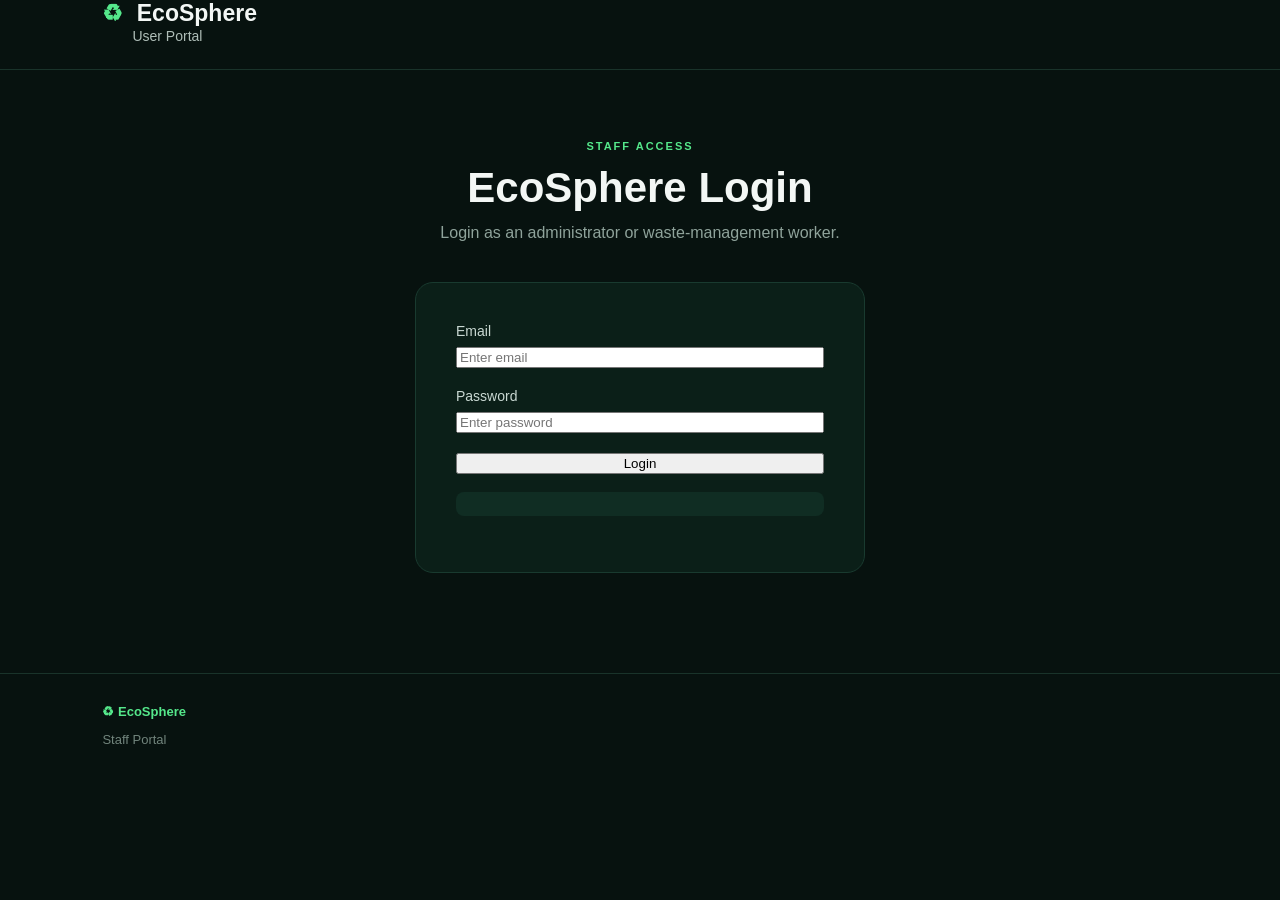
==== Frontend/admin.html @ 909df335 "Initial EcoSphere project" ====
<!DOCTYPE html>

<html lang="en">

<head>
    <meta charset="UTF-8">
    <meta name="viewport" content="width=device-width, initial-scale=1.0">


    <title>EcoSphere | Admin Dashboard</title>

    <link rel="stylesheet" href="style.css">


</head>

<body>

<header>


    <div class="logo">
        <span>♻</span> EcoSphere Admin
    </div>

    <nav>
        <a href="index.html">User Portal</a>
        <a href="login.html" onclick="localStorage.removeItem('adminLoggedIn')">Logout</a>
    </nav>


</header>

<main>

    <section class="dashboard-header">

        <div>
            <p>ADMIN PANEL</p>

            <h1>Dashboard</h1>

            <span>
            Manage waste reports, workers and assignments.
        </span>
        </div>

    </section>


    <!-- REPORTS -->

    <section class="dashboard-section">

        <div class="dashboard-section-header">

            <div>
                <p>WASTE MANAGEMENT</p>
                <h2>Reports</h2>
            </div>

            <button onclick="loadReports()">
                Load Reports
            </button>

        </div>

        <div id="reports" class="dashboard-grid"></div>

    </section>


    <!-- WORKERS -->

    <section class="dashboard-section">

        <div class="dashboard-section-header">

            <div>
                <p>WORKFORCE</p>
                <h2>Workers</h2>
            </div>

            <button onclick="loadWorkers()">
                Load Workers
            </button>

        </div>

        <div id="workers" class="dashboard-grid"></div>

    </section>


    <!-- ASSIGN -->
    <section class="stats-grid">

        <div class="stat-card">
            <span>Total Reports</span>
            <h2 id="totalReports">0</h2>
        </div>

        <div class="stat-card">
            <span>Total Workers</span>
            <h2 id="totalWorkers">0</h2>
        </div>

        <div class="stat-card">
            <span>Pending Reports</span>
            <h2 id="pendingReports">0</h2>
        </div>

        <div class="stat-card">
            <span>Completed Reports</span>
            <h2 id="completedReports">0</h2>
        </div>

    </section>

    <section class="dashboard-section">

        <div class="dashboard-section-header">

            <div>
                <p>TASK MANAGEMENT</p>
                <h2>Assign Report</h2>
            </div>

        </div>


        <div class="assignment-card">

            <div>

                <label for="reportId">
                    Report ID
                </label>

                <select id="reportId">
                    <option value="">Select Report</option>
                </select>

            </div>


            <div>

                <label for="workerId">
                    Worker ID
                </label>

                <select id="workerId">
                    <option value="">Select Worker</option>
                </select>

            </div>


            <button onclick="assignReport()">
                Assign Report
            </button>

        </div>

        <p id="assignResult"></p>

    </section>


</main>

<footer>


    <div class="footer-logo">
        ♻ EcoSphere
    </div>

    <p>
        Admin Dashboard
    </p>


</footer>

<script>

    if (localStorage.getItem("adminLoggedIn") !== "true") {
        window.location.href = "login.html";
    }

</script>

<script src="admin.js"></script>

</body>

</html>
---- Frontend/style.css ----
* {
    box-sizing: border-box;
}

html {
    scroll-behavior: smooth;
}

body {
    margin: 0;
    font-family: Arial, sans-serif;
    background: #07120f;
    color: #f3f7f5;
}

/* HEADER */

header {
    height: 70px;
    padding: 0 8%;

    ```
    display: flex;
    align-items: center;
    justify-content: space-between;

    background: #07120f;
    border-bottom: 1px solid #19332a;
    ```

}

.logo {
    font-size: 23px;
    font-weight: bold;
}

.logo span {
    color: #55e88b;
    margin-right: 7px;
}

nav a {
    color: #aebdb7;
    text-decoration: none;
    margin-left: 30px;
    font-size: 14px;
}

nav a:hover,
nav a.active {
    color: #55e88b;
}

/* MAIN */

main {
    width: 82%;
    max-width: 1100px;
    margin: auto;
}

/* HERO */

.home-hero {
    min-height: 500px;

    ```
    margin: 55px 0;

    padding: 60px;

    display: flex;
    align-items: center;
    justify-content: space-between;

    background: #0b1f18;

    border: 1px solid #1b3b30;
    border-radius: 22px;
    ```

}

.hero-content {
    max-width: 600px;
}

.hero-label {
    color: #55e88b;
    font-size: 12px;
    font-weight: bold;
    letter-spacing: 2px;
}

.hero-content h1 {
    font-size: 50px;
    line-height: 1.12;
    margin: 18px 0;
}

.hero-content h1 span {
    color: #55e88b;
}

.hero-description {
    color: #9eafa8;
    font-size: 17px;
    line-height: 1.6;
    max-width: 500px;
}

.hero-buttons {
    display: flex;
    gap: 12px;
    margin-top: 30px;
}

.primary-button,
.secondary-button {
    display: inline-block;

    ```
    padding: 13px 23px;

    border-radius: 7px;

    text-decoration: none;

    font-size: 14px;
    font-weight: bold;
    ```

}

.primary-button {
    background: #55e88b;
    color: #07120f;
}

.secondary-button {
    border: 1px solid #55e88b;
    color: #55e88b;
}

.primary-button:hover,
.secondary-button:hover {
    transform: translateY(-2px);
}

/* HERO VISUAL */

.hero-circle {
    width: 270px;
    height: 270px;

    ```
    border-radius: 50%;

    display: flex;
    align-items: center;
    justify-content: center;

    background: radial-gradient(
            circle,
            #1c6045,
            #0d3025 55%,
            #091a15
    );

    border: 1px solid #28654d;

    box-shadow: 0 0 70px rgba(55, 200, 120, 0.12);
    ```

}

.hero-icon {
    font-size: 100px;
    color: #55e88b;
}

/* HOW IT WORKS */

.how-section {
    margin: 90px 0;
}

.section-title {
    text-align: center;
    margin-bottom: 35px;
}

.section-title p {
    color: #55e88b;
    font-size: 11px;
    font-weight: bold;
    letter-spacing: 2px;
}

.section-title h2 {
    font-size: 32px;
    margin: 10px 0;
}

.steps {
    display: grid;
    grid-template-columns: repeat(3, 1fr);
    gap: 20px;
}

.step-card {
    padding: 28px;

    ```
    background: #0b1f18;

    border: 1px solid #193a2f;
    border-radius: 14px;
    ```

}

.step-number {
    color: #55e88b;
    font-size: 13px;
    font-weight: bold;
}

.step-card h3 {
    font-size: 20px;
    margin: 20px 0 10px;
}

.step-card p {
    color: #8fa39b;
    font-size: 14px;
    line-height: 1.6;
}

/* CTA */

.home-cta {
    margin: 90px 0;

    ```
    padding: 35px 40px;

    display: flex;
    align-items: center;
    justify-content: space-between;

    background: #0d2a20;

    border: 1px solid #1d4938;
    border-radius: 16px;
    ```

}

.home-cta p {
    color: #55e88b;
    font-size: 11px;
    font-weight: bold;
    letter-spacing: 2px;
}

.home-cta h2 {
    margin: 8px 0 0;
    font-size: 27px;
}

/* FOOTER */

footer {
    padding: 30px 8%;

    ```
    display: flex;
    justify-content: space-between;

    border-top: 1px solid #19332a;

    color: #71847c;
    font-size: 13px;
    ```

}

.footer-logo {
    color: #55e88b;
    font-weight: bold;
}

/* MOBILE */

@media (max-width: 800px) {

    ```
    main {
    width: 90%;
}

    .home-hero {
        padding: 40px 30px;
        flex-direction: column;
        text-align: center;
    }

    .hero-description {
        margin: auto;
    }

    .hero-buttons {
        justify-content: center;
    }

    .hero-circle {
        width: 210px;
        height: 210px;
        margin-top: 45px;
    }

    .hero-icon {
        font-size: 75px;
    }

    .steps {
        grid-template-columns: 1fr;
    }

    .home-cta {
        flex-direction: column;
        text-align: center;
        gap: 25px;
    }
    ```

}

@media (max-width: 550px) {

    ```
    header {
    padding: 0 5%;
}

    nav a {
        margin-left: 10px;
    }

    .home-hero {
        margin-top: 30px;
    }

    .hero-content h1 {
        font-size: 36px;
    }

    footer {
        flex-direction: column;
        gap: 10px;
    }
    ```

}
/* REPORT PAGE */

.page-header {
    text-align: center;
    margin: 70px 0 40px;
}

.page-header p {
    color: #55e88b;
    font-size: 11px;
    font-weight: bold;
    letter-spacing: 2px;
}

.page-header h1 {
    font-size: 42px;
    margin: 12px 0;
}

.page-header span {
    color: #8fa39b;
    font-size: 16px;
}

/* REPORT CARD */

.report-page-card {
    max-width: 900px;
    margin: 0 auto 100px;

    ```
    display: grid;
    grid-template-columns: 1fr 1fr;
    gap: 35px;

    padding: 35px;

    background: #0b1f18;

    border: 1px solid #193a2f;
    border-radius: 18px;
    ```

}

/* UPLOAD */

.upload-box {
    min-height: 360px;

    ```
    display: flex;
    flex-direction: column;
    align-items: center;
    justify-content: center;

    text-align: center;

    padding: 30px;

    border: 2px dashed #315b4c;
    border-radius: 14px;

    background: #071a15;
    ```

}

.upload-box:hover {
    border-color: #55e88b;
}

.upload-icon {
    font-size: 55px;
    margin-bottom: 10px;
}

.upload-box h2 {
    font-size: 21px;
}

.upload-box p {
    color: #8fa39b;
    line-height: 1.5;
}

.upload-box input {
    margin-top: 20px;
    width: 90%;
    color: #aebdb7;
}

/* FORM */

.report-form {
    display: flex;
    flex-direction: column;
    justify-content: center;
}

.report-form label {
    color: #c9d8d2;
    font-size: 14px;
    margin-bottom: 8px;
}

.report-form input {
    margin-bottom: 20px;
}

.report-form textarea {
    height: 140px;
    margin-bottom: 20px;
}

.report-form button {
    width: 100%;
}

#result {
    margin-top: 18px;
    padding: 15px;

    ```
    background: #102d23;

    border-radius: 8px;

    color: #9ff0b9;

    line-height: 1.5;
    ```

}

/* REPORT PAGE MOBILE */

@media (max-width: 750px) {

    ```
    .report-page-card {
    grid-template-columns: 1fr;
    padding: 25px;
}

    .upload-box {
        min-height: 280px;
    }

    .page-header h1 {
        font-size: 34px;
    }
    ```

}
/* TRACK PAGE */

.track-page-card {
    max-width: 700px;
    margin: 0 auto 110px;

    ```
    padding: 55px 50px;

    text-align: center;

    background: #0b1f18;

    border: 1px solid #193a2f;
    border-radius: 18px;
    ```

}

.track-large-icon {
    width: 85px;
    height: 85px;

    ```
    margin: 0 auto 25px;

    display: flex;
    align-items: center;
    justify-content: center;

    border-radius: 50%;

    background: #12392b;

    color: #55e88b;

    font-size: 42px;
    ```

}

.track-page-card h2 {
    font-size: 25px;
    margin-bottom: 12px;
}

.track-page-card > p {
    max-width: 500px;
    margin: 0 auto 30px;

    ```
    color: #8fa39b;

    line-height: 1.6;
    ```

}

.track-input {
    display: flex;
    gap: 10px;

    ```
    max-width: 560px;
    margin: auto;
    ```

}

.track-input input {
    flex: 1;
}

.track-input button {
    white-space: nowrap;
}

#trackResult {
    margin-top: 30px;

    ```
    padding: 20px;

    border-radius: 10px;

    background: #102d23;

    text-align: left;

    color: #c9d8d2;

    line-height: 1.7;
    ```

}

/* TRACK PAGE MOBILE */

@media (max-width: 650px) {

    ```
    .track-page-card {
    padding: 40px 25px;
}

    .track-input {
        flex-direction: column;
    }

    .track-input button {
        width: 100%;
    }
    ```

}
/* ABOUT PAGE */

.about-main-card {
    max-width: 950px;
    margin: 0 auto 60px;

    ```
    display: grid;
    grid-template-columns: 1.3fr 0.7fr;
    gap: 35px;

    padding: 45px;

    background: #0b1f18;

    border: 1px solid #193a2f;
    border-radius: 18px;
    ```

}

.about-content h2 {
    font-size: 28px;
    margin-top: 0;
}

.about-content p {
    color: #91a49d;
    font-size: 15px;
    line-height: 1.8;
}

.about-visual {
    min-height: 280px;

    ```
    display: flex;
    flex-direction: column;
    align-items: center;
    justify-content: center;

    text-align: center;

    background: #071a15;

    border: 1px solid #214638;
    border-radius: 14px;
    ```

}

.about-icon {
    font-size: 80px;
    color: #55e88b;

    ```
    margin-bottom: 20px;
    ```

}

.about-visual h3 {
    color: #c9d8d2;
    font-size: 16px;
}

/* ABOUT FEATURES */

.about-features {
    max-width: 950px;
    margin: 0 auto 100px;

    ```
    display: grid;
    grid-template-columns: repeat(3, 1fr);
    gap: 20px;
    ```

}

.about-features > div {
    padding: 28px;

    ```
    background: #0b1f18;

    border: 1px solid #193a2f;
    border-radius: 14px;
    ```

}

.about-features span {
    color: #55e88b;
    font-size: 13px;
    font-weight: bold;
}

.about-features h3 {
    margin: 18px 0 10px;
}

.about-features p {
    color: #8fa39b;
    font-size: 14px;
    line-height: 1.6;
}

/* ABOUT MOBILE */

@media (max-width: 750px) {

    ```
    .about-main-card {
    grid-template-columns: 1fr;
    padding: 30px;
}

    .about-features {
        grid-template-columns: 1fr;
    }
    ```

}
/* ADMIN DASHBOARD */

.dashboard-header {
    margin: 55px 0 45px;

    ```
    padding-bottom: 25px;

    border-bottom: 1px solid #19332a;
    ```

}

.dashboard-header p,
.dashboard-section-header p {
    color: #55e88b;
    font-size: 11px;
    font-weight: bold;
    letter-spacing: 2px;
}

.dashboard-header h1 {
    font-size: 40px;
    margin: 10px 0;
}

.dashboard-header span {
    color: #8fa39b;
}

/* DASHBOARD SECTIONS */

.dashboard-section {
    margin-bottom: 55px;
}

.dashboard-section-header {
    display: flex;
    align-items: center;
    justify-content: space-between;

    ```
    margin-bottom: 20px;
    ```

}

.dashboard-section-header h2 {
    margin: 8px 0 0;
    font-size: 25px;
}

/* REPORT / WORKER CARDS */

.dashboard-grid {
    display: grid;
    grid-template-columns: repeat(2, 1fr);
    gap: 18px;
}

.dashboard-grid .card {
    margin: 0;
    padding: 25px;

    ```
    background: #0b1f18;

    border: 1px solid #193a2f;
    border-radius: 14px;

    box-shadow: none;
    ```

}

.dashboard-grid .card:hover {
    border-color: #315f4d;
}

.dashboard-grid h3 {
    margin-top: 0;
}

.dashboard-grid p {
    color: #9aaba4;
    font-size: 14px;
    line-height: 1.6;
}

/* ASSIGNMENT */

.assignment-card {
    display: grid;
    grid-template-columns: 1fr 1fr auto;
    align-items: end;
    gap: 15px;

    ```
    padding: 25px;

    background: #0b1f18;

    border: 1px solid #193a2f;
    border-radius: 14px;
    ```

}

.assignment-card label {
    display: block;

    ```
    margin-bottom: 8px;

    color: #c9d8d2;

    font-size: 14px;
    ```

}

.assignment-card input {
    margin: 0;
}

.assignment-card button {
    height: 46px;
    white-space: nowrap;
}

#assignResult {
    margin-top: 15px;

    ```
    padding: 12px;

    border-radius: 8px;

    background: #102d23;

    color: #9ff0b9;
    ```

}

/* ADMIN MOBILE */

@media (max-width: 750px) {

    ```
    .dashboard-grid {
    grid-template-columns: 1fr;
}

    .assignment-card {
        grid-template-columns: 1fr;
    }

    .assignment-card button {
        width: 100%;
    }

    .dashboard-section-header {
        align-items: flex-start;
        gap: 15px;
    }
    ```

}
/* WORKER DASHBOARD */

#assignments {
    margin-top: 20px;
}

#assignments .card {
    padding: 25px;
    background: #0b1f18;
    border: 1px solid #193a2f;
    border-radius: 14px;
}

#assignments .card h3 {
    margin-top: 0;
    color: #f3f7f5;
}

#assignments .card p {
    color: #9aaba4;
    font-size: 14px;
}

#assignments .card button {
    margin-right: 10px;
    margin-top: 10px;
}

#assignments .card button:first-of-type {
    background: #55e88b;
    color: #07120f;
}

#assignments .card button:last-of-type {
    background: transparent;
    color: #55e88b;
    border: 1px solid #55e88b;
}
#trackResult h3 {
    color: #55e88b;
    margin-top: 0;
    margin-bottom: 20px;
    font-size: 20px;
}

#trackResult p {
    margin: 10px 0;
}

#trackResult b {
    color: #dce9e4;
}
.worker-report-image {
    width: 100%;
    max-height: 240px;
    object-fit: cover;
    border-radius: 10px;
    margin-bottom: 20px;
    border: 1px solid #193a2f;
}
.stats-grid {
    display: grid;
    grid-template-columns: repeat(4, 1fr);
    gap: 18px;
    margin-bottom: 55px;
}

.stat-card {
    padding: 25px;
    background: #0b1f18;
    border: 1px solid #193a2f;
    border-radius: 14px;
}

.stat-card span {
    color: #8fa39b;
    font-size: 13px;
}

.stat-card h2 {
    margin: 12px 0 0;
    color: #55e88b;
    font-size: 32px;
}

@media (max-width: 850px) {
    .stats-grid {
        grid-template-columns: repeat(2, 1fr);
    }
}

@media (max-width: 500px) {
    .stats-grid {
        grid-template-columns: 1fr;
    }
}
.status-badge {
    display: inline-block;
    padding: 4px 9px;
    border-radius: 20px;
    font-size: 11px;
    font-weight: bold;
}

.status-badge.reported {
    background: #2a332f;
    color: #c9d8d2;
}

.status-badge.in_progress {
    background: #293b31;
    color: #e2f0e7;
}

.status-badge.completed {
    background: #173d2a;
    color: #55e88b;
}
.image-preview {
    display: none;
    width: 90%;
    max-height: 220px;
    object-fit: cover;
    margin-top: 20px;
    border-radius: 10px;
    border: 1px solid #315b4c;
}
.progress-tracker {
    display: flex;
    align-items: center;
    justify-content: center;
    margin-top: 30px;
    padding: 25px;
    background: #0b1f18;
    border: 1px solid #193a2f;
    border-radius: 14px;
}

.progress-step {
    display: flex;
    flex-direction: column;
    align-items: center;
    gap: 8px;
    color: #71847c;
    font-size: 12px;
    font-weight: bold;
}

.progress-circle {
    width: 38px;
    height: 38px;
    display: flex;
    align-items: center;
    justify-content: center;
    border-radius: 50%;
    background: #19332a;
    color: #8fa39b;
}

.progress-line {
    width: 80px;
    height: 2px;
    background: #19332a;
    margin: 0 12px;
}

.progress-step.active {
    color: #55e88b;
}

.progress-step.active .progress-circle {
    background: #55e88b;
    color: #07120f;
}

.progress-line.active {
    background: #55e88b;
}

@media (max-width: 600px) {
    .progress-line {
        width: 35px;
        margin: 0 5px;
    }
}
.login-card {
    max-width: 450px;
    margin: 0 auto 100px;
    padding: 40px;
    background: #0b1f18;
    border: 1px solid #193a2f;
    border-radius: 18px;
}

.login-card label {
    display: block;
    color: #c9d8d2;
    font-size: 14px;
    margin-bottom: 8px;
}

.login-card input {
    width: 100%;
    margin-bottom: 20px;
}

.login-card button {
    width: 100%;
}

#loginResult {
    margin-top: 18px;
    padding: 12px;
    border-radius: 8px;
    background: #102d23;
    color: #9ff0b9;
}
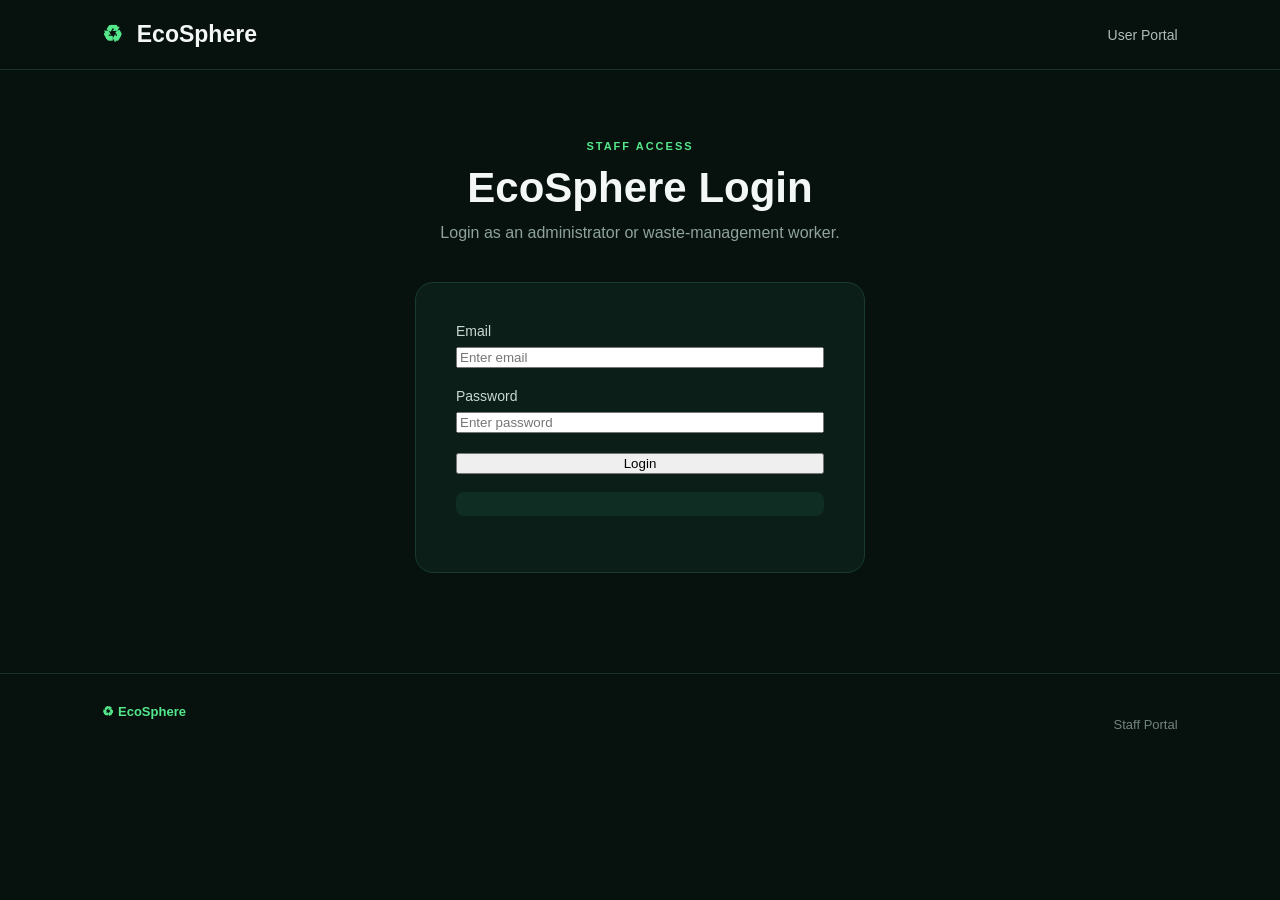
==== commit 9b54fd26: "EcoSphere 1.1" ====
--- a/Frontend/admin.html
+++ b/Frontend/admin.html
@@ -25,6 +25,7 @@
 
     <nav>
         <a href="index.html">User Portal</a>
+        <a href="history.html">History</a>
         <a href="login.html" onclick="localStorage.removeItem('adminLoggedIn')">Logout</a>
     </nav>
 
--- a/Frontend/style.css
+++ b/Frontend/style.css
@@ -19,14 +19,13 @@
     height: 70px;
     padding: 0 8%;
 
-    ```
+
     display: flex;
     align-items: center;
     justify-content: space-between;
 
     background: #07120f;
     border-bottom: 1px solid #19332a;
-    ```
 
 }
 
@@ -65,7 +64,7 @@
 .home-hero {
     min-height: 500px;
 
-    ```
+
     margin: 55px 0;
 
     padding: 60px;
@@ -78,7 +77,7 @@
 
     border: 1px solid #1b3b30;
     border-radius: 22px;
-    ```
+
 
 }
 
@@ -120,7 +119,7 @@
 .secondary-button {
     display: inline-block;
 
-    ```
+
     padding: 13px 23px;
 
     border-radius: 7px;
@@ -129,7 +128,7 @@
 
     font-size: 14px;
     font-weight: bold;
-    ```
+
 
 }
 
@@ -154,7 +153,6 @@
     width: 270px;
     height: 270px;
 
-    ```
     border-radius: 50%;
 
     display: flex;
@@ -171,7 +169,6 @@
     border: 1px solid #28654d;
 
     box-shadow: 0 0 70px rgba(55, 200, 120, 0.12);
-    ```
 
 }
 
@@ -212,12 +209,12 @@
 .step-card {
     padding: 28px;
 
-    ```
+
     background: #0b1f18;
 
     border: 1px solid #193a2f;
     border-radius: 14px;
-    ```
+
 
 }
 
@@ -243,7 +240,7 @@
 .home-cta {
     margin: 90px 0;
 
-    ```
+
     padding: 35px 40px;
 
     display: flex;
@@ -254,7 +251,7 @@
 
     border: 1px solid #1d4938;
     border-radius: 16px;
-    ```
+
 
 }
 
@@ -275,7 +272,6 @@
 footer {
     padding: 30px 8%;
 
-    ```
     display: flex;
     justify-content: space-between;
 
@@ -283,7 +279,7 @@
 
     color: #71847c;
     font-size: 13px;
-    ```
+
 
 }
 
@@ -296,7 +292,7 @@
 
 @media (max-width: 800px) {
 
-    ```
+
     main {
     width: 90%;
 }
@@ -334,13 +330,13 @@
         text-align: center;
         gap: 25px;
     }
-    ```
+
 
 }
 
 @media (max-width: 550px) {
 
-    ```
+
     header {
     padding: 0 5%;
 }
@@ -361,7 +357,7 @@
         flex-direction: column;
         gap: 10px;
     }
-    ```
+
 
 }
 /* REPORT PAGE */
@@ -394,7 +390,7 @@
     max-width: 900px;
     margin: 0 auto 100px;
 
-    ```
+
     display: grid;
     grid-template-columns: 1fr 1fr;
     gap: 35px;
@@ -405,7 +401,7 @@
 
     border: 1px solid #193a2f;
     border-radius: 18px;
-    ```
+
 
 }
 
@@ -414,7 +410,7 @@
 .upload-box {
     min-height: 360px;
 
-    ```
+
     display: flex;
     flex-direction: column;
     align-items: center;
@@ -428,7 +424,7 @@
     border-radius: 14px;
 
     background: #071a15;
-    ```
+
 
 }
 
@@ -487,7 +483,7 @@
     margin-top: 18px;
     padding: 15px;
 
-    ```
+
     background: #102d23;
 
     border-radius: 8px;
@@ -495,7 +491,7 @@
     color: #9ff0b9;
 
     line-height: 1.5;
-    ```
+
 
 }
 
@@ -503,7 +499,7 @@
 
 @media (max-width: 750px) {
 
-    ```
+
     .report-page-card {
     grid-template-columns: 1fr;
     padding: 25px;
@@ -516,7 +512,7 @@
     .page-header h1 {
         font-size: 34px;
     }
-    ```
+
 
 }
 /* TRACK PAGE */
@@ -525,7 +521,7 @@
     max-width: 700px;
     margin: 0 auto 110px;
 
-    ```
+
     padding: 55px 50px;
 
     text-align: center;
@@ -534,7 +530,7 @@
 
     border: 1px solid #193a2f;
     border-radius: 18px;
-    ```
+
 
 }
 
@@ -542,7 +538,7 @@
     width: 85px;
     height: 85px;
 
-    ```
+
     margin: 0 auto 25px;
 
     display: flex;
@@ -556,7 +552,7 @@
     color: #55e88b;
 
     font-size: 42px;
-    ```
+
 
 }
 
@@ -569,11 +565,11 @@
     max-width: 500px;
     margin: 0 auto 30px;
 
-    ```
+
     color: #8fa39b;
 
     line-height: 1.6;
-    ```
+
 
 }
 
@@ -581,10 +577,10 @@
     display: flex;
     gap: 10px;
 
-    ```
+
     max-width: 560px;
     margin: auto;
-    ```
+
 
 }
 
@@ -599,7 +595,7 @@
 #trackResult {
     margin-top: 30px;
 
-    ```
+
     padding: 20px;
 
     border-radius: 10px;
@@ -611,7 +607,7 @@
     color: #c9d8d2;
 
     line-height: 1.7;
-    ```
+
 
 }
 
@@ -619,7 +615,6 @@
 
 @media (max-width: 650px) {
 
-    ```
     .track-page-card {
     padding: 40px 25px;
 }
@@ -631,7 +626,7 @@
     .track-input button {
         width: 100%;
     }
-    ```
+
 
 }
 /* ABOUT PAGE */
@@ -640,7 +635,7 @@
     max-width: 950px;
     margin: 0 auto 60px;
 
-    ```
+
     display: grid;
     grid-template-columns: 1.3fr 0.7fr;
     gap: 35px;
@@ -651,7 +646,7 @@
 
     border: 1px solid #193a2f;
     border-radius: 18px;
-    ```
+
 
 }
 
@@ -669,7 +664,7 @@
 .about-visual {
     min-height: 280px;
 
-    ```
+
     display: flex;
     flex-direction: column;
     align-items: center;
@@ -681,7 +676,7 @@
 
     border: 1px solid #214638;
     border-radius: 14px;
-    ```
+
 
 }
 
@@ -689,9 +684,9 @@
     font-size: 80px;
     color: #55e88b;
 
-    ```
+
     margin-bottom: 20px;
-    ```
+
 
 }
 
@@ -706,23 +701,23 @@
     max-width: 950px;
     margin: 0 auto 100px;
 
-    ```
+
     display: grid;
     grid-template-columns: repeat(3, 1fr);
     gap: 20px;
-    ```
+
 
 }
 
 .about-features > div {
     padding: 28px;
 
-    ```
+
     background: #0b1f18;
 
     border: 1px solid #193a2f;
     border-radius: 14px;
-    ```
+
 
 }
 
@@ -746,7 +741,7 @@
 
 @media (max-width: 750px) {
 
-    ```
+
     .about-main-card {
     grid-template-columns: 1fr;
     padding: 30px;
@@ -755,7 +750,7 @@
     .about-features {
         grid-template-columns: 1fr;
     }
-    ```
+
 
 }
 /* ADMIN DASHBOARD */
@@ -763,11 +758,11 @@
 .dashboard-header {
     margin: 55px 0 45px;
 
-    ```
+
     padding-bottom: 25px;
 
     border-bottom: 1px solid #19332a;
-    ```
+
 
 }
 
@@ -799,9 +794,9 @@
     align-items: center;
     justify-content: space-between;
 
-    ```
+
     margin-bottom: 20px;
-    ```
+
 
 }
 
@@ -822,14 +817,14 @@
     margin: 0;
     padding: 25px;
 
-    ```
+
     background: #0b1f18;
 
     border: 1px solid #193a2f;
     border-radius: 14px;
 
     box-shadow: none;
-    ```
+
 
 }
 
@@ -855,27 +850,26 @@
     align-items: end;
     gap: 15px;
 
-    ```
+
     padding: 25px;
 
     background: #0b1f18;
 
     border: 1px solid #193a2f;
     border-radius: 14px;
-    ```
 
 }
 
 .assignment-card label {
     display: block;
 
-    ```
+
     margin-bottom: 8px;
 
     color: #c9d8d2;
 
     font-size: 14px;
-    ```
+
 
 }
 
@@ -891,7 +885,7 @@
 #assignResult {
     margin-top: 15px;
 
-    ```
+
     padding: 12px;
 
     border-radius: 8px;
@@ -899,7 +893,7 @@
     background: #102d23;
 
     color: #9ff0b9;
-    ```
+
 
 }
 
@@ -907,7 +901,7 @@
 
 @media (max-width: 750px) {
 
-    ```
+
     .dashboard-grid {
     grid-template-columns: 1fr;
 }
@@ -924,7 +918,7 @@
         align-items: flex-start;
         gap: 15px;
     }
-    ```
+
 
 }
 /* WORKER DASHBOARD */
@@ -1046,14 +1040,15 @@
     color: #55e88b;
 }
 .image-preview {
+    width: 100%;
+    max-width: 480px;
+    aspect-ratio: 1 / 1;
+    object-fit: contain;
+    border-radius: 14px;
     display: none;
-    width: 90%;
-    max-height: 220px;
-    object-fit: cover;
-    margin-top: 20px;
-    border-radius: 10px;
-    border: 1px solid #315b4c;
-}
+    margin: 20px auto 0;
+}
+
 .progress-tracker {
     display: flex;
     align-items: center;
